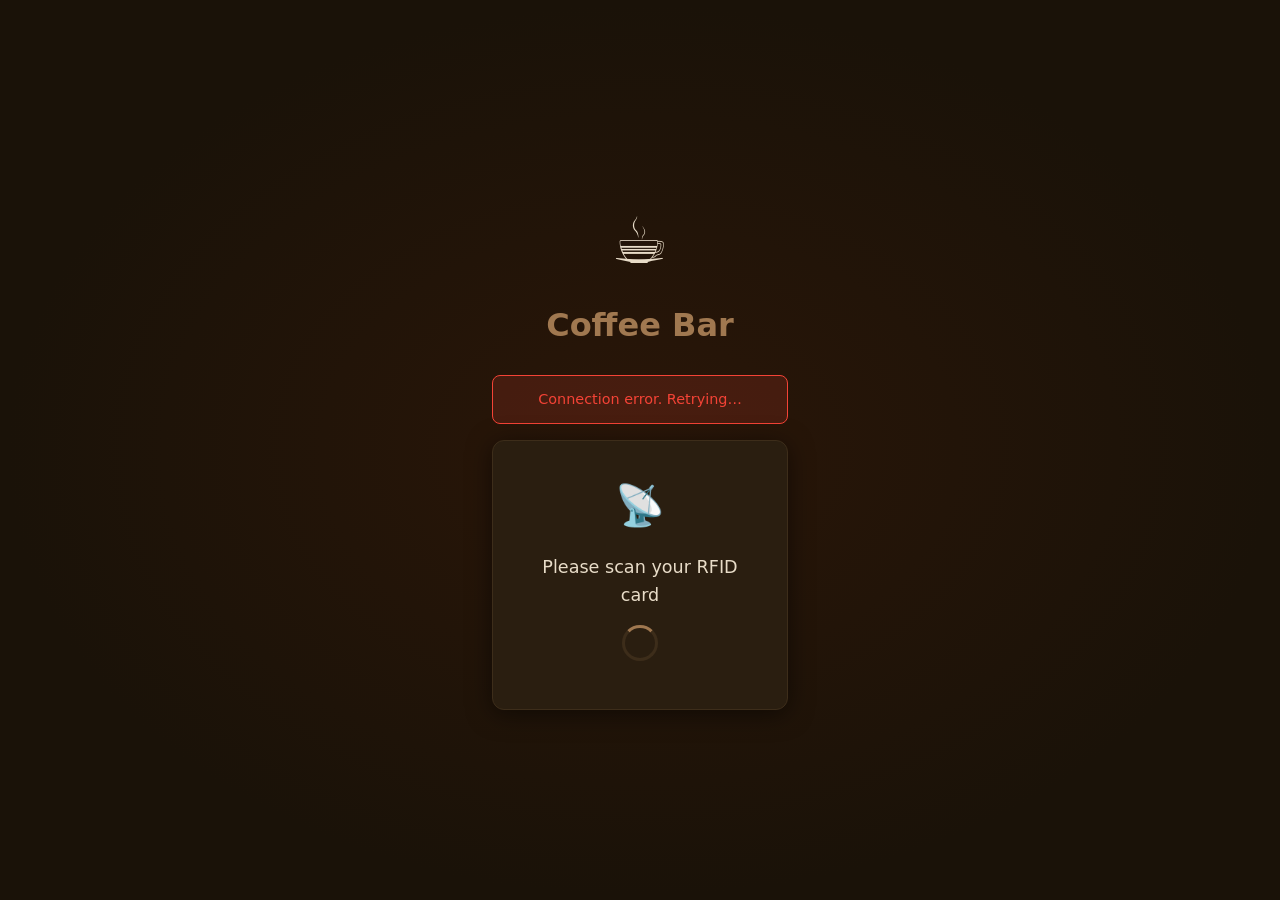
==== frontend/index.html @ e1b31953 "Initial commit" ====
<!DOCTYPE html>
<html lang="en">
<head>
  <meta charset="UTF-8">
  <meta name="viewport" content="width=device-width, initial-scale=1.0">
  <title>Coffee Bar — Login</title>
  <link rel="stylesheet" href="css/style.css">
</head>
<body class="login-page">
  <div class="login-container">
    <div class="coffee-logo">☕</div>
    <h1>Coffee Bar</h1>
    <div id="status-banner" class="status-banner hidden"></div>
    <div class="card login-card">
      <div class="rfid-icon">📡</div>
      <p id="login-message" class="login-message">Please scan your RFID card</p>
      <div id="spinner" class="spinner"></div>
    </div>
  </div>
  <script src="js/login.js"></script>
</body>
</html>
---- frontend/css/style.css ----
/* ---- Custom properties ---- */
:root {
  --coffee-brown: #6f4e37;
  --coffee-light: #a07850;
  --cream: #f5f0e8;
  --dark-bg: #1a1208;
  --card-bg: #2a1e10;
  --border: #3d2d1a;
  --text: #e8dcc8;
  --text-muted: #9a8070;
  --success: #4caf50;
  --warning: #ff9800;
  --error: #f44336;
  --info: #2196f3;
  --radius: 12px;
  --shadow: 0 4px 24px rgba(0,0,0,0.5);
}

/* ---- Reset & base ---- */
*, *::before, *::after { box-sizing: border-box; margin: 0; padding: 0; }

html, body {
  height: 100%;
  font-family: 'Segoe UI', system-ui, sans-serif;
  background: var(--dark-bg);
  color: var(--text);
  line-height: 1.6;
}

a { color: var(--coffee-light); text-decoration: none; }
a:hover { text-decoration: underline; }

/* ---- Typography ---- */
h1 { font-size: 2rem; font-weight: 700; }
h2 { font-size: 1.4rem; font-weight: 600; margin-bottom: 1rem; }
h3 { font-size: 1.1rem; font-weight: 600; }

/* ---- Layout ---- */
.main-content {
  max-width: 900px;
  margin: 0 auto;
  padding: 2rem 1rem;
}

/* ---- Header ---- */
.app-header {
  display: flex;
  align-items: center;
  justify-content: space-between;
  padding: 0.75rem 1.5rem;
  background: var(--card-bg);
  border-bottom: 1px solid var(--border);
  position: sticky;
  top: 0;
  z-index: 100;
}
.header-logo { font-size: 1.2rem; font-weight: 700; color: var(--coffee-light); }
.header-nav { display: flex; gap: 1.5rem; }
.header-nav a { color: var(--text-muted); font-size: 0.95rem; }
.header-nav a.active, .header-nav a:hover { color: var(--text); }
.header-user { display: flex; align-items: center; gap: 0.75rem; font-size: 0.9rem; }

/* ---- Card ---- */
.card {
  background: var(--card-bg);
  border: 1px solid var(--border);
  border-radius: var(--radius);
  padding: 1.5rem;
  box-shadow: var(--shadow);
}

/* ---- Buttons ---- */
.btn {
  display: inline-flex; align-items: center; justify-content: center;
  padding: 0.5rem 1.25rem;
  border: none; border-radius: 8px;
  font-size: 0.95rem; font-weight: 600; cursor: pointer;
  transition: opacity 0.15s;
}
.btn:disabled { opacity: 0.4; cursor: not-allowed; }
.btn-primary { background: var(--coffee-brown); color: #fff; }
.btn-primary:hover:not(:disabled) { background: var(--coffee-light); }
.btn-ghost { background: transparent; color: var(--text-muted); border: 1px solid var(--border); }
.btn-ghost:hover:not(:disabled) { color: var(--text); border-color: var(--coffee-light); }
.btn-danger { color: var(--error); }
.btn-sm { padding: 0.25rem 0.75rem; font-size: 0.85rem; }

/* ---- Status banners ---- */
.status-banner {
  padding: 0.75rem 1rem;
  border-radius: 8px;
  margin-bottom: 1rem;
  font-size: 0.9rem;
  font-weight: 500;
}
.status-banner.hidden { display: none; }
.status-warning { background: rgba(255,152,0,0.15); border: 1px solid var(--warning); color: var(--warning); }
.status-error   { background: rgba(244,67,54,0.15);  border: 1px solid var(--error);   color: var(--error); }
.status-info    { background: rgba(33,150,243,0.15);  border: 1px solid var(--info);    color: var(--info); }
.status-success { background: rgba(76,175,80,0.15);   border: 1px solid var(--success); color: var(--success); }

/* ---- Spinner ---- */
.spinner {
  width: 36px; height: 36px;
  border: 3px solid var(--border);
  border-top-color: var(--coffee-light);
  border-radius: 50%;
  animation: spin 0.8s linear infinite;
  margin: 1rem auto;
}
@keyframes spin { to { transform: rotate(360deg); } }

/* ---- Hidden utility ---- */
.hidden { display: none !important; }

/* ===== LOGIN PAGE ===== */
.login-page {
  display: flex;
  align-items: center;
  justify-content: center;
  min-height: 100vh;
  background: radial-gradient(ellipse at center, #2a1608 0%, var(--dark-bg) 70%);
}
.login-container { text-align: center; max-width: 360px; width: 100%; padding: 2rem; }
.coffee-logo { font-size: 4rem; margin-bottom: 0.5rem; }
.login-container h1 { color: var(--coffee-light); margin-bottom: 1.5rem; }
.login-card { padding: 2rem; }
.rfid-icon { font-size: 2.5rem; margin-bottom: 1rem; }
.login-message { font-size: 1.1rem; color: var(--text); margin-bottom: 1rem; }

/* ===== RECIPE GRID ===== */
.recipes-grid {
  display: grid;
  grid-template-columns: repeat(auto-fill, minmax(240px, 1fr));
  gap: 1rem;
}
.recipe-card {
  cursor: pointer;
  transition: transform 0.15s, border-color 0.15s;
}
.recipe-card:hover { transform: translateY(-3px); border-color: var(--coffee-light); }
.recipe-card.selected { border-color: var(--coffee-brown); background: #3a2a18; }
.recipe-card h3 { color: var(--coffee-light); margin-bottom: 0.5rem; }
.recipe-card p { color: var(--text-muted); font-size: 0.9rem; margin-bottom: 0.75rem; }
.step-count { font-size: 0.8rem; color: var(--text-muted); background: var(--dark-bg); padding: 0.2rem 0.5rem; border-radius: 4px; }

/* ===== BREW PAGE ===== */
.brew-main { max-width: 600px; }
.brew-loading { text-align: center; padding: 4rem 0; }

.step-progress {
  display: flex;
  gap: 8px;
  justify-content: center;
  margin-bottom: 1.5rem;
}
.progress-dot {
  width: 12px; height: 12px;
  border-radius: 50%;
  background: var(--border);
  transition: background 0.3s;
}
.progress-dot.done   { background: var(--coffee-brown); }
.progress-dot.active { background: var(--coffee-light); box-shadow: 0 0 8px var(--coffee-light); }

.brew-card { text-align: center; padding: 2rem; }
.step-type-icon { font-size: 2rem; margin-bottom: 0.5rem; }
.step-label { font-size: 1.3rem; margin-bottom: 1.5rem; }

/* Weight gauge */
.weight-gauge-wrap { position: relative; width: 160px; height: 160px; margin: 0 auto 1rem; }
.weight-gauge { width: 100%; height: 100%; transform: rotate(-90deg); }
.gauge-track { fill: none; stroke: var(--border); stroke-width: 10; }
.gauge-fill  { fill: none; stroke: var(--coffee-light); stroke-width: 10; stroke-linecap: round; transition: stroke-dashoffset 0.2s; }
.weight-display {
  position: absolute; top: 50%; left: 50%;
  transform: translate(-50%, -50%);
  text-align: center;
}
.weight-display span { font-size: 2rem; font-weight: 700; color: var(--text); }
.weight-unit { font-size: 1rem !important; color: var(--text-muted); }
.weight-target-label { color: var(--text-muted); font-size: 0.9rem; margin-bottom: 0.75rem; }
.stable-badge {
  display: inline-block;
  background: rgba(76,175,80,0.2); color: var(--success);
  border: 1px solid var(--success); border-radius: 20px;
  padding: 0.3rem 1rem; font-size: 0.9rem; font-weight: 600;
  margin-bottom: 1rem;
}

/* Timer */
.timer-display { margin-bottom: 1rem; }
.timer-display span { font-size: 3rem; font-weight: 700; font-variant-numeric: tabular-nums; color: var(--coffee-light); }
.timer-bar-wrap { background: var(--border); border-radius: 4px; height: 8px; overflow: hidden; margin-bottom: 1rem; }
.timer-bar { height: 100%; background: var(--coffee-light); transition: width 0.1s linear; }

/* Instruction */
.instruction-text { font-size: 1.1rem; color: var(--text); margin-bottom: 1.5rem; line-height: 1.7; }

.next-btn { margin-top: 0.5rem; width: 100%; padding: 0.75rem; font-size: 1rem; }

/* Complete / abandoned screens */
.complete-screen, .abandoned-screen {
  text-align: center; padding: 4rem 1rem;
}
.complete-icon, .abandoned-icon { font-size: 4rem; margin-bottom: 1rem; }

/* ===== HISTORY PAGE ===== */
.table-wrap { overflow-x: auto; }
.history-table {
  width: 100%; border-collapse: collapse;
  font-size: 0.9rem;
}
.history-table th, .history-table td {
  padding: 0.75rem 1rem;
  border-bottom: 1px solid var(--border);
  text-align: left;
}
.history-table th { color: var(--text-muted); font-weight: 600; }
.history-table tr:hover td { background: rgba(255,255,255,0.03); }
.loading-cell { text-align: center; }
.empty-state { color: var(--text-muted); padding: 2rem; text-align: center; }

.pagination { display: flex; align-items: center; justify-content: center; gap: 1rem; margin-top: 1.5rem; }

/* ===== ADMIN PAGE ===== */
.admin-main { max-width: 900px; }
.tab-bar { display: flex; gap: 0.5rem; margin-bottom: 1.5rem; border-bottom: 1px solid var(--border); padding-bottom: 0; }
.tab-btn { background: none; border: none; color: var(--text-muted); font-size: 1rem; padding: 0.5rem 1rem; cursor: pointer; border-bottom: 2px solid transparent; margin-bottom: -1px; }
.tab-btn.active { color: var(--coffee-light); border-bottom-color: var(--coffee-light); }

.panel-header { display: flex; align-items: center; justify-content: space-between; margin-bottom: 1rem; }

.admin-table { width: 100%; border-collapse: collapse; font-size: 0.9rem; }
.admin-table th, .admin-table td { padding: 0.75rem 1rem; border-bottom: 1px solid var(--border); text-align: left; }
.admin-table th { color: var(--text-muted); }

.badge { display: inline-block; padding: 0.15rem 0.5rem; border-radius: 4px; font-size: 0.75rem; font-weight: 600; }
.badge-admin   { background: rgba(111,78,55,0.4);  color: var(--coffee-light); }
.badge-client  { background: rgba(33,150,243,0.2); color: var(--info); }
.badge-active  { background: rgba(76,175,80,0.2);  color: var(--success); }
.badge-inactive{ background: rgba(158,158,158,0.2);color: var(--text-muted); }

/* Forms */
.form-card { margin-bottom: 1.5rem; }
.form-card label { display: block; margin-bottom: 0.75rem; font-size: 0.9rem; color: var(--text-muted); }
.form-card input[type="text"],
.form-card input[type="number"],
.form-card select,
.form-card textarea {
  display: block; width: 100%; margin-top: 0.25rem;
  padding: 0.5rem 0.75rem;
  background: var(--dark-bg); color: var(--text);
  border: 1px solid var(--border); border-radius: 6px;
  font-size: 0.95rem;
}
.form-card input:focus, .form-card select:focus, .form-card textarea:focus {
  outline: none; border-color: var(--coffee-light);
}
.checkbox-label { display: flex; align-items: center; gap: 0.5rem; cursor: pointer; }
.checkbox-label input { width: auto; }
.form-actions { display: flex; gap: 0.75rem; margin-top: 1rem; }
.form-error { color: var(--error); font-size: 0.85rem; margin-top: 0.5rem; }

/* Recipe admin */
.recipes-admin-list { display: grid; gap: 1rem; }
.recipe-admin-card { opacity: 1; }
.recipe-admin-card.inactive { opacity: 0.6; }
.recipe-admin-header { display: flex; align-items: center; justify-content: space-between; margin-bottom: 0.5rem; }
.recipe-admin-actions { display: flex; gap: 0.5rem; margin-top: 0.75rem; }

/* Steps builder */
.steps-header { display: flex; align-items: center; justify-content: space-between; margin: 1rem 0 0.5rem; }
.steps-list { display: flex; flex-direction: column; gap: 0.75rem; }
.step-row { background: var(--dark-bg); border: 1px solid var(--border); border-radius: 8px; padding: 1rem; }
.step-row-header { display: flex; align-items: center; justify-content: space-between; margin-bottom: 0.75rem; }
.step-num { font-weight: 600; color: var(--coffee-light); }
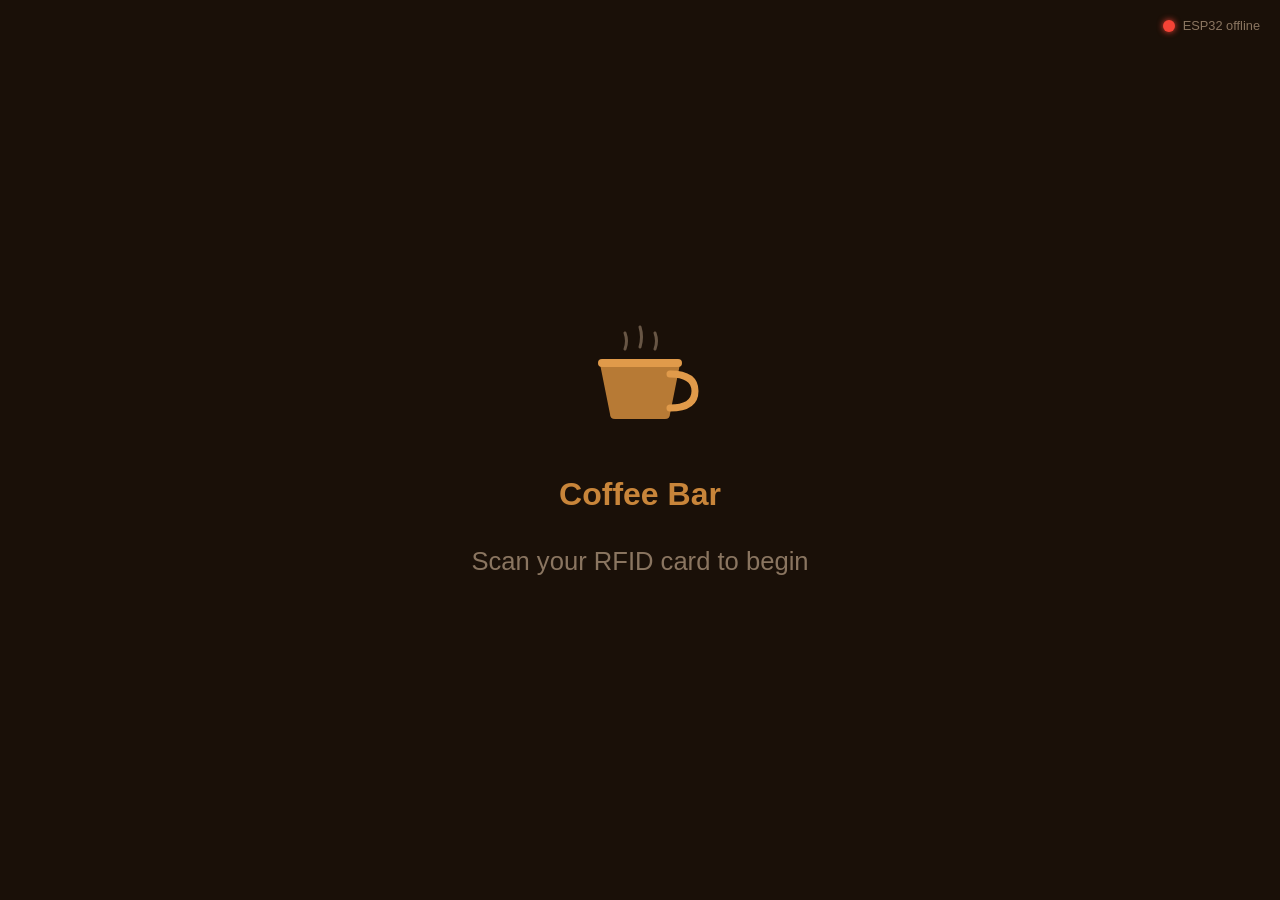
==== commit ba50654f: "Fix brew session restart and websocket handling" ====
--- a/frontend/index.html
+++ b/frontend/index.html
@@ -1,22 +1,45 @@
 <!DOCTYPE html>
 <html lang="en">
 <head>
-  <meta charset="UTF-8">
-  <meta name="viewport" content="width=device-width, initial-scale=1.0">
-  <title>Coffee Bar — Login</title>
-  <link rel="stylesheet" href="css/style.css">
+  <meta charset="UTF-8" />
+  <meta name="viewport" content="width=device-width, initial-scale=1.0" />
+  <title>Coffee Bar</title>
+  <link rel="stylesheet" href="css/style.css" />
 </head>
-<body class="login-page">
-  <div class="login-container">
-    <div class="coffee-logo">☕</div>
-    <h1>Coffee Bar</h1>
-    <div id="status-banner" class="status-banner hidden"></div>
-    <div class="card login-card">
-      <div class="rfid-icon">📡</div>
-      <p id="login-message" class="login-message">Please scan your RFID card</p>
-      <div id="spinner" class="spinner"></div>
+<body>
+  <div class="login-status-row">
+    <span id="esp-dot" class="esp-dot"></span>
+    <span id="esp-label">ESP32</span>
+  </div>
+
+  <div class="login-page">
+    <div class="coffee-cup">
+      <svg width="120" height="120" viewBox="0 0 120 120" fill="none" xmlns="http://www.w3.org/2000/svg">
+        <!-- Cup body -->
+        <path d="M20 45 L30 95 Q30 100 35 100 L85 100 Q90 100 90 95 L100 45 Z"
+              fill="#c8853a" opacity="0.9"/>
+        <!-- Cup rim -->
+        <rect x="18" y="40" width="84" height="8" rx="4" fill="#e09a4a"/>
+        <!-- Handle -->
+        <path d="M90 55 Q115 55 115 72 Q115 89 90 89"
+              stroke="#e09a4a" stroke-width="7" fill="none" stroke-linecap="round"/>
+        <!-- Steam lines -->
+        <path d="M45 30 Q48 22 45 14" stroke="#8a7560" stroke-width="3" fill="none"
+              stroke-linecap="round" opacity="0.7"/>
+        <path d="M60 28 Q63 18 60 8" stroke="#8a7560" stroke-width="3" fill="none"
+              stroke-linecap="round" opacity="0.7"/>
+        <path d="M75 30 Q78 22 75 14" stroke="#8a7560" stroke-width="3" fill="none"
+              stroke-linecap="round" opacity="0.7"/>
+      </svg>
     </div>
+
+    <h1 style="color: var(--accent);">Coffee Bar</h1>
+    <p class="login-title">Scan your RFID card to begin</p>
   </div>
+
+  <div id="toast-container"></div>
+  <script src="js/api.js"></script>
+  <script src="js/utils.js"></script>
   <script src="js/login.js"></script>
 </body>
 </html>
--- a/frontend/css/style.css
+++ b/frontend/css/style.css
@@ -1,277 +1,635 @@
-/* ---- Custom properties ---- */
+/* ── Custom properties ──────────────────────────────────────────────────── */
 :root {
-  --coffee-brown: #6f4e37;
-  --coffee-light: #a07850;
-  --cream: #f5f0e8;
-  --dark-bg: #1a1208;
-  --card-bg: #2a1e10;
-  --border: #3d2d1a;
-  --text: #e8dcc8;
-  --text-muted: #9a8070;
-  --success: #4caf50;
-  --warning: #ff9800;
-  --error: #f44336;
-  --info: #2196f3;
-  --radius: 12px;
-  --shadow: 0 4px 24px rgba(0,0,0,0.5);
-}
-
-/* ---- Reset & base ---- */
+  --bg:           #1a1008;
+  --surface:      #2d1f0e;
+  --surface2:     #3d2a12;
+  --accent:       #c8853a;
+  --accent-hover: #e09a4a;
+  --text:         #f0e6d3;
+  --text-muted:   #8a7560;
+  --success:      #4caf50;
+  --warning:      #ff9800;
+  --danger:       #f44336;
+  --radius:       12px;
+}
+
+/* ── Reset ──────────────────────────────────────────────────────────────── */
 *, *::before, *::after { box-sizing: border-box; margin: 0; padding: 0; }
-
-html, body {
-  height: 100%;
-  font-family: 'Segoe UI', system-ui, sans-serif;
-  background: var(--dark-bg);
+html, body { height: 100%; }
+body {
+  background: var(--bg);
   color: var(--text);
-  line-height: 1.6;
-}
-
-a { color: var(--coffee-light); text-decoration: none; }
-a:hover { text-decoration: underline; }
-
-/* ---- Typography ---- */
+  font-family: -apple-system, BlinkMacSystemFont, 'Segoe UI', sans-serif;
+  font-size: 16px;
+  line-height: 1.5;
+  -webkit-tap-highlight-color: transparent;
+}
+a { color: var(--accent); text-decoration: none; }
+button, input, select, textarea { font: inherit; }
+
+/* ── Typography ─────────────────────────────────────────────────────────── */
 h1 { font-size: 2rem; font-weight: 700; }
-h2 { font-size: 1.4rem; font-weight: 600; margin-bottom: 1rem; }
-h3 { font-size: 1.1rem; font-weight: 600; }
-
-/* ---- Layout ---- */
-.main-content {
-  max-width: 900px;
-  margin: 0 auto;
-  padding: 2rem 1rem;
-}
-
-/* ---- Header ---- */
-.app-header {
+h2 { font-size: 1.5rem; font-weight: 600; }
+h3 { font-size: 1.25rem; font-weight: 600; }
+
+/* ── Navigation ─────────────────────────────────────────────────────────── */
+.nav {
   display: flex;
   align-items: center;
   justify-content: space-between;
-  padding: 0.75rem 1.5rem;
-  background: var(--card-bg);
-  border-bottom: 1px solid var(--border);
+  padding: 0 1.5rem;
+  height: 56px;
+  background: var(--surface);
+  border-bottom: 1px solid var(--surface2);
   position: sticky;
   top: 0;
   z-index: 100;
 }
-.header-logo { font-size: 1.2rem; font-weight: 700; color: var(--coffee-light); }
-.header-nav { display: flex; gap: 1.5rem; }
-.header-nav a { color: var(--text-muted); font-size: 0.95rem; }
-.header-nav a.active, .header-nav a:hover { color: var(--text); }
-.header-user { display: flex; align-items: center; gap: 0.75rem; font-size: 0.9rem; }
-
-/* ---- Card ---- */
+.nav-brand {
+  font-size: 1.2rem;
+  font-weight: 700;
+  color: var(--accent);
+}
+.nav-links {
+  display: flex;
+  align-items: center;
+  gap: 1rem;
+}
+.nav-links a {
+  color: var(--text-muted);
+  font-size: 0.9rem;
+  transition: color 0.2s;
+}
+.nav-links a:hover { color: var(--text); }
+.nav-user {
+  color: var(--text-muted);
+  font-size: 0.9rem;
+}
+
+/* ── Buttons ────────────────────────────────────────────────────────────── */
+.btn {
+  display: inline-flex;
+  align-items: center;
+  justify-content: center;
+  gap: 0.4rem;
+  padding: 0.65rem 1.25rem;
+  border: none;
+  border-radius: var(--radius);
+  cursor: pointer;
+  font-size: 1rem;
+  font-weight: 600;
+  transition: background 0.2s, opacity 0.2s;
+  white-space: nowrap;
+  min-height: 44px;
+}
+.btn:disabled { opacity: 0.45; cursor: not-allowed; }
+
+.btn-primary   { background: var(--accent);  color: #fff; }
+.btn-primary:hover:not(:disabled) { background: var(--accent-hover); }
+
+.btn-secondary { background: var(--surface2); color: var(--text); }
+.btn-secondary:hover:not(:disabled) { background: #4a3518; }
+
+.btn-danger    { background: var(--danger); color: #fff; }
+.btn-danger:hover:not(:disabled) { background: #d32f2f; }
+
+.btn-sm { padding: 0.4rem 0.8rem; font-size: 0.85rem; min-height: 36px; }
+
+/* ── Inputs ─────────────────────────────────────────────────────────────── */
+.input, .select, textarea.input {
+  width: 100%;
+  padding: 0.65rem 0.9rem;
+  background: var(--surface2);
+  border: 1px solid #4a3518;
+  border-radius: var(--radius);
+  color: var(--text);
+  font-size: 1rem;
+  outline: none;
+  transition: border-color 0.2s;
+}
+.input:focus, .select:focus, textarea.input:focus {
+  border-color: var(--accent);
+}
+.input::placeholder { color: var(--text-muted); }
+.select option { background: var(--surface); }
+textarea.input { resize: vertical; min-height: 80px; }
+
+label {
+  display: block;
+  font-size: 0.85rem;
+  color: var(--text-muted);
+  margin-bottom: 0.3rem;
+}
+.form-group { margin-bottom: 1rem; }
+
+/* ── Cards ──────────────────────────────────────────────────────────────── */
 .card {
-  background: var(--card-bg);
-  border: 1px solid var(--border);
-  border-radius: var(--radius);
+  background: var(--surface);
+  border-radius: var(--radius);
+  padding: 1.25rem;
+  border: 1px solid var(--surface2);
+  transition: border-color 0.2s, transform 0.15s;
+}
+.card:hover { border-color: var(--accent); }
+.card-clickable { cursor: pointer; }
+.card-clickable:hover { transform: translateY(-2px); }
+
+/* ── Modal ──────────────────────────────────────────────────────────────── */
+.modal {
+  display: none;
+  position: fixed;
+  inset: 0;
+  z-index: 500;
+  align-items: center;
+  justify-content: center;
+}
+.modal.open { display: flex; }
+.modal-backdrop {
+  position: absolute;
+  inset: 0;
+  background: rgba(0,0,0,0.75);
+}
+.modal-content {
+  position: relative;
+  background: var(--surface);
+  border-radius: var(--radius);
+  padding: 1.75rem;
+  width: min(480px, 92vw);
+  max-height: 90vh;
+  overflow-y: auto;
+  z-index: 1;
+  border: 1px solid var(--surface2);
+}
+.modal-header {
+  display: flex;
+  justify-content: space-between;
+  align-items: center;
+  margin-bottom: 1.25rem;
+}
+.modal-close {
+  background: none;
+  border: none;
+  color: var(--text-muted);
+  font-size: 1.4rem;
+  cursor: pointer;
+  line-height: 1;
+}
+.modal-close:hover { color: var(--text); }
+.modal-footer {
+  display: flex;
+  gap: 0.75rem;
+  justify-content: flex-end;
+  margin-top: 1.25rem;
+}
+
+/* ── Overlay (full-screen blocking) ─────────────────────────────────────── */
+.overlay {
+  display: none;
+  position: fixed;
+  inset: 0;
+  background: rgba(0,0,0,0.88);
+  z-index: 1000;
+  align-items: center;
+  justify-content: center;
+  flex-direction: column;
+  gap: 1rem;
+  text-align: center;
+  padding: 2rem;
+}
+.overlay.open { display: flex; }
+.overlay-icon { font-size: 3rem; }
+.overlay-text { font-size: 1.25rem; color: var(--warning); font-weight: 600; }
+
+/* ── Progress bar ───────────────────────────────────────────────────────── */
+.progress-track {
+  width: 100%;
+  height: 6px;
+  background: var(--surface2);
+  border-radius: 99px;
+  overflow: hidden;
+}
+.progress-bar {
+  height: 100%;
+  background: var(--accent);
+  border-radius: 99px;
+  transition: width 0.3s ease;
+}
+.progress-bar.success { background: var(--success); }
+
+/* ── Toast ──────────────────────────────────────────────────────────────── */
+#toast-container {
+  position: fixed;
+  top: 1rem;
+  right: 1rem;
+  z-index: 2000;
+  display: flex;
+  flex-direction: column;
+  gap: 0.5rem;
+  pointer-events: none;
+}
+.toast {
+  background: var(--surface);
+  border-radius: var(--radius);
+  padding: 0.75rem 1.1rem;
+  font-size: 0.9rem;
+  box-shadow: 0 4px 16px rgba(0,0,0,0.5);
+  border-left: 4px solid var(--accent);
+  animation: toast-in 0.25s ease;
+  pointer-events: auto;
+  max-width: 320px;
+}
+.toast-success { border-left-color: var(--success); }
+.toast-error   { border-left-color: var(--danger); }
+.toast-info    { border-left-color: var(--accent); }
+@keyframes toast-in {
+  from { opacity: 0; transform: translateX(20px); }
+  to   { opacity: 1; transform: translateX(0); }
+}
+
+/* ── Spinner ────────────────────────────────────────────────────────────── */
+.spinner {
+  display: inline-block;
+  width: 1em;
+  height: 1em;
+  border: 2px solid rgba(255,255,255,0.3);
+  border-top-color: #fff;
+  border-radius: 50%;
+  animation: spin 0.7s linear infinite;
+  vertical-align: middle;
+}
+@keyframes spin { to { transform: rotate(360deg); } }
+
+/* ── ESP32 status dot ───────────────────────────────────────────────────── */
+.esp-dot {
+  width: 12px;
+  height: 12px;
+  border-radius: 50%;
+  background: var(--danger);
+  box-shadow: 0 0 6px var(--danger);
+  transition: background 0.3s, box-shadow 0.3s;
+  flex-shrink: 0;
+}
+.esp-dot.online {
+  background: var(--success);
+  box-shadow: 0 0 6px var(--success);
+}
+
+/* ── Tabs ────────────────────────────────────────────────────────────────── */
+.tabs {
+  display: flex;
+  gap: 0.25rem;
+  border-bottom: 2px solid var(--surface2);
+  margin-bottom: 1.5rem;
+}
+.tab-btn {
+  padding: 0.6rem 1.2rem;
+  background: none;
+  border: none;
+  color: var(--text-muted);
+  cursor: pointer;
+  font-size: 1rem;
+  font-weight: 600;
+  border-bottom: 2px solid transparent;
+  margin-bottom: -2px;
+  transition: color 0.2s, border-color 0.2s;
+}
+.tab-btn.active { color: var(--accent); border-bottom-color: var(--accent); }
+.tab-panel { display: none; }
+.tab-panel.active { display: block; }
+
+/* ── Table ──────────────────────────────────────────────────────────────── */
+.table-wrap { overflow-x: auto; }
+table {
+  width: 100%;
+  border-collapse: collapse;
+  font-size: 0.95rem;
+}
+th, td {
+  padding: 0.75rem 1rem;
+  text-align: left;
+  border-bottom: 1px solid var(--surface2);
+}
+th {
+  color: var(--text-muted);
+  font-size: 0.8rem;
+  text-transform: uppercase;
+  letter-spacing: 0.05em;
+}
+tr:hover td { background: var(--surface2); }
+.actions { display: flex; gap: 0.4rem; }
+
+/* ── Page layout helpers ─────────────────────────────────────────────────── */
+.page {
+  max-width: 1100px;
+  margin: 0 auto;
   padding: 1.5rem;
-  box-shadow: var(--shadow);
-}
-
-/* ---- Buttons ---- */
-.btn {
-  display: inline-flex; align-items: center; justify-content: center;
-  padding: 0.5rem 1.25rem;
-  border: none; border-radius: 8px;
-  font-size: 0.95rem; font-weight: 600; cursor: pointer;
-  transition: opacity 0.15s;
-}
-.btn:disabled { opacity: 0.4; cursor: not-allowed; }
-.btn-primary { background: var(--coffee-brown); color: #fff; }
-.btn-primary:hover:not(:disabled) { background: var(--coffee-light); }
-.btn-ghost { background: transparent; color: var(--text-muted); border: 1px solid var(--border); }
-.btn-ghost:hover:not(:disabled) { color: var(--text); border-color: var(--coffee-light); }
-.btn-danger { color: var(--error); }
-.btn-sm { padding: 0.25rem 0.75rem; font-size: 0.85rem; }
-
-/* ---- Status banners ---- */
-.status-banner {
-  padding: 0.75rem 1rem;
+}
+.section-header {
+  display: flex;
+  align-items: center;
+  justify-content: space-between;
+  margin-bottom: 1.25rem;
+}
+
+/* ── Badge ───────────────────────────────────────────────────────────────── */
+.badge {
+  display: inline-block;
+  padding: 0.2rem 0.55rem;
+  border-radius: 99px;
+  font-size: 0.75rem;
+  font-weight: 600;
+  background: var(--surface2);
+  color: var(--text-muted);
+}
+.badge-accent { background: var(--accent); color: #fff; }
+
+/* ── Banner ─────────────────────────────────────────────────────────────── */
+.banner {
+  background: var(--surface2);
+  border: 1px solid var(--accent);
+  border-radius: var(--radius);
+  padding: 0.9rem 1.25rem;
+  display: flex;
+  align-items: center;
+  gap: 1rem;
+  margin-bottom: 1.5rem;
+}
+.banner p { flex: 1; }
+
+/* ──────────────────────────────────────────────────────────────────────────
+   LOGIN PAGE
+──────────────────────────────────────────────────────────────────────────── */
+.login-page {
+  min-height: 100vh;
+  display: flex;
+  flex-direction: column;
+  align-items: center;
+  justify-content: center;
+  text-align: center;
+  gap: 1.5rem;
+  padding: 2rem;
+}
+.login-status-row {
+  position: fixed;
+  top: 1rem;
+  right: 1.25rem;
+  display: flex;
+  align-items: center;
+  gap: 0.5rem;
+  font-size: 0.8rem;
+  color: var(--text-muted);
+}
+.coffee-cup {
+  animation: pulse-cup 2s ease-in-out infinite;
+}
+@keyframes pulse-cup {
+  0%, 100% { transform: scale(1);    opacity: 1; }
+  50%       { transform: scale(1.08); opacity: 0.85; }
+}
+.login-title {
+  font-size: 1.6rem;
+  color: var(--text-muted);
+  font-weight: 400;
+}
+
+/* ──────────────────────────────────────────────────────────────────────────
+   SELECT PAGE
+──────────────────────────────────────────────────────────────────────────── */
+.recipe-grid {
+  display: grid;
+  grid-template-columns: repeat(auto-fill, minmax(260px, 1fr));
+  gap: 1.25rem;
+}
+.recipe-card-meta {
+  display: flex;
+  gap: 0.5rem;
+  margin-top: 0.75rem;
+  flex-wrap: wrap;
+}
+.recipe-name { font-size: 1.15rem; font-weight: 700; margin-bottom: 0.35rem; }
+.recipe-desc { color: var(--text-muted); font-size: 0.9rem; }
+
+/* ──────────────────────────────────────────────────────────────────────────
+   BREW PAGE
+──────────────────────────────────────────────────────────────────────────── */
+.brew-layout {
+  display: grid;
+  grid-template-columns: 1fr 280px;
+  grid-template-rows: auto 1fr;
+  height: calc(100vh - 56px);
+  overflow: hidden;
+}
+.brew-top-bar {
+  grid-column: 1 / -1;
+  background: var(--surface);
+  border-bottom: 1px solid var(--surface2);
+  padding: 0.75rem 1.5rem;
+  display: flex;
+  flex-direction: column;
+  gap: 0.35rem;
+}
+.brew-top-meta {
+  display: flex;
+  justify-content: space-between;
+  align-items: center;
+  font-size: 0.9rem;
+  color: var(--text-muted);
+}
+.brew-recipe-name { font-size: 1.1rem; font-weight: 700; color: var(--text); }
+.brew-main {
+  padding: 2rem;
+  overflow-y: auto;
+  display: flex;
+  align-items: flex-start;
+  justify-content: center;
+}
+.step-card {
+  width: 100%;
+  max-width: 560px;
+}
+.step-type-label {
+  font-size: 0.75rem;
+  text-transform: uppercase;
+  letter-spacing: 0.08em;
+  color: var(--text-muted);
+  margin-bottom: 0.4rem;
+}
+.step-label { font-size: 1.4rem; font-weight: 700; margin-bottom: 1.25rem; }
+.step-instruction-text {
+  font-size: 1.1rem;
+  color: var(--text-muted);
+  line-height: 1.7;
+  margin-bottom: 1.5rem;
+}
+
+/* Timer */
+.timer-display {
+  font-size: 5rem;
+  font-weight: 700;
+  font-variant-numeric: tabular-nums;
+  color: var(--accent);
+  margin: 0.5rem 0 1.25rem;
+  line-height: 1;
+}
+
+/* Weight */
+.weight-target-label {
+  font-size: 1rem;
+  color: var(--text-muted);
+  margin-bottom: 0.75rem;
+}
+.weight-display {
+  font-size: 5rem;
+  font-weight: 700;
+  font-variant-numeric: tabular-nums;
+  color: var(--text);
+  margin: 0.5rem 0 1rem;
+  line-height: 1;
+  transition: color 0.4s;
+}
+.weight-display.stable { color: var(--success); }
+.weight-progress-wrap { margin-bottom: 1.25rem; }
+.weight-controls { display: flex; gap: 0.75rem; flex-wrap: wrap; align-items: center; }
+.tare-btn { margin-left: auto; }
+
+/* Step sidebar */
+.step-sidebar {
+  background: var(--surface);
+  border-left: 1px solid var(--surface2);
+  overflow-y: auto;
+  padding: 1rem;
+}
+.sidebar-title {
+  font-size: 0.75rem;
+  text-transform: uppercase;
+  letter-spacing: 0.08em;
+  color: var(--text-muted);
+  margin-bottom: 0.75rem;
+}
+.sidebar-step {
+  display: flex;
+  align-items: center;
+  gap: 0.6rem;
+  padding: 0.6rem 0.75rem;
   border-radius: 8px;
-  margin-bottom: 1rem;
+  font-size: 0.88rem;
+  color: var(--text-muted);
+  margin-bottom: 0.25rem;
+  transition: background 0.15s;
+}
+.sidebar-step.current {
+  background: var(--surface2);
+  color: var(--text);
+  font-weight: 600;
+}
+.sidebar-step.done { text-decoration: line-through; opacity: 0.55; }
+.sidebar-step-icon { font-size: 1rem; flex-shrink: 0; }
+.sidebar-check { color: var(--success); flex-shrink: 0; }
+
+/* Brew completion */
+#complete-screen {
+  display: none;
+  position: fixed;
+  inset: 0;
+  background: var(--bg);
+  z-index: 900;
+  flex-direction: column;
+  align-items: center;
+  justify-content: center;
+  text-align: center;
+  gap: 1.5rem;
+}
+#complete-screen.open { display: flex; }
+.complete-icon {
+  font-size: 5rem;
+  animation: bounce-in 0.5s cubic-bezier(0.34,1.56,0.64,1);
+}
+@keyframes bounce-in {
+  from { transform: scale(0.3); opacity: 0; }
+  to   { transform: scale(1);   opacity: 1; }
+}
+
+/* ──────────────────────────────────────────────────────────────────────────
+   HISTORY PAGE
+──────────────────────────────────────────────────────────────────────────── */
+.history-filters {
+  display: flex;
+  gap: 1rem;
+  align-items: center;
+  margin-bottom: 1.25rem;
+  flex-wrap: wrap;
+}
+.pagination {
+  display: flex;
+  align-items: center;
+  justify-content: center;
+  gap: 1rem;
+  margin-top: 1.5rem;
+  color: var(--text-muted);
   font-size: 0.9rem;
-  font-weight: 500;
-}
-.status-banner.hidden { display: none; }
-.status-warning { background: rgba(255,152,0,0.15); border: 1px solid var(--warning); color: var(--warning); }
-.status-error   { background: rgba(244,67,54,0.15);  border: 1px solid var(--error);   color: var(--error); }
-.status-info    { background: rgba(33,150,243,0.15);  border: 1px solid var(--info);    color: var(--info); }
-.status-success { background: rgba(76,175,80,0.15);   border: 1px solid var(--success); color: var(--success); }
-
-/* ---- Spinner ---- */
-.spinner {
-  width: 36px; height: 36px;
-  border: 3px solid var(--border);
-  border-top-color: var(--coffee-light);
-  border-radius: 50%;
-  animation: spin 0.8s linear infinite;
-  margin: 1rem auto;
-}
-@keyframes spin { to { transform: rotate(360deg); } }
-
-/* ---- Hidden utility ---- */
-.hidden { display: none !important; }
-
-/* ===== LOGIN PAGE ===== */
-.login-page {
-  display: flex;
-  align-items: center;
-  justify-content: center;
-  min-height: 100vh;
-  background: radial-gradient(ellipse at center, #2a1608 0%, var(--dark-bg) 70%);
-}
-.login-container { text-align: center; max-width: 360px; width: 100%; padding: 2rem; }
-.coffee-logo { font-size: 4rem; margin-bottom: 0.5rem; }
-.login-container h1 { color: var(--coffee-light); margin-bottom: 1.5rem; }
-.login-card { padding: 2rem; }
-.rfid-icon { font-size: 2.5rem; margin-bottom: 1rem; }
-.login-message { font-size: 1.1rem; color: var(--text); margin-bottom: 1rem; }
-
-/* ===== RECIPE GRID ===== */
-.recipes-grid {
-  display: grid;
-  grid-template-columns: repeat(auto-fill, minmax(240px, 1fr));
-  gap: 1rem;
-}
-.recipe-card {
-  cursor: pointer;
-  transition: transform 0.15s, border-color 0.15s;
-}
-.recipe-card:hover { transform: translateY(-3px); border-color: var(--coffee-light); }
-.recipe-card.selected { border-color: var(--coffee-brown); background: #3a2a18; }
-.recipe-card h3 { color: var(--coffee-light); margin-bottom: 0.5rem; }
-.recipe-card p { color: var(--text-muted); font-size: 0.9rem; margin-bottom: 0.75rem; }
-.step-count { font-size: 0.8rem; color: var(--text-muted); background: var(--dark-bg); padding: 0.2rem 0.5rem; border-radius: 4px; }
-
-/* ===== BREW PAGE ===== */
-.brew-main { max-width: 600px; }
-.brew-loading { text-align: center; padding: 4rem 0; }
-
-.step-progress {
-  display: flex;
-  gap: 8px;
-  justify-content: center;
-  margin-bottom: 1.5rem;
-}
-.progress-dot {
-  width: 12px; height: 12px;
-  border-radius: 50%;
-  background: var(--border);
-  transition: background 0.3s;
-}
-.progress-dot.done   { background: var(--coffee-brown); }
-.progress-dot.active { background: var(--coffee-light); box-shadow: 0 0 8px var(--coffee-light); }
-
-.brew-card { text-align: center; padding: 2rem; }
-.step-type-icon { font-size: 2rem; margin-bottom: 0.5rem; }
-.step-label { font-size: 1.3rem; margin-bottom: 1.5rem; }
-
-/* Weight gauge */
-.weight-gauge-wrap { position: relative; width: 160px; height: 160px; margin: 0 auto 1rem; }
-.weight-gauge { width: 100%; height: 100%; transform: rotate(-90deg); }
-.gauge-track { fill: none; stroke: var(--border); stroke-width: 10; }
-.gauge-fill  { fill: none; stroke: var(--coffee-light); stroke-width: 10; stroke-linecap: round; transition: stroke-dashoffset 0.2s; }
-.weight-display {
-  position: absolute; top: 50%; left: 50%;
-  transform: translate(-50%, -50%);
-  text-align: center;
-}
-.weight-display span { font-size: 2rem; font-weight: 700; color: var(--text); }
-.weight-unit { font-size: 1rem !important; color: var(--text-muted); }
-.weight-target-label { color: var(--text-muted); font-size: 0.9rem; margin-bottom: 0.75rem; }
-.stable-badge {
-  display: inline-block;
-  background: rgba(76,175,80,0.2); color: var(--success);
-  border: 1px solid var(--success); border-radius: 20px;
-  padding: 0.3rem 1rem; font-size: 0.9rem; font-weight: 600;
-  margin-bottom: 1rem;
-}
-
-/* Timer */
-.timer-display { margin-bottom: 1rem; }
-.timer-display span { font-size: 3rem; font-weight: 700; font-variant-numeric: tabular-nums; color: var(--coffee-light); }
-.timer-bar-wrap { background: var(--border); border-radius: 4px; height: 8px; overflow: hidden; margin-bottom: 1rem; }
-.timer-bar { height: 100%; background: var(--coffee-light); transition: width 0.1s linear; }
-
-/* Instruction */
-.instruction-text { font-size: 1.1rem; color: var(--text); margin-bottom: 1.5rem; line-height: 1.7; }
-
-.next-btn { margin-top: 0.5rem; width: 100%; padding: 0.75rem; font-size: 1rem; }
-
-/* Complete / abandoned screens */
-.complete-screen, .abandoned-screen {
-  text-align: center; padding: 4rem 1rem;
-}
-.complete-icon, .abandoned-icon { font-size: 4rem; margin-bottom: 1rem; }
-
-/* ===== HISTORY PAGE ===== */
-.table-wrap { overflow-x: auto; }
-.history-table {
-  width: 100%; border-collapse: collapse;
-  font-size: 0.9rem;
-}
-.history-table th, .history-table td {
-  padding: 0.75rem 1rem;
-  border-bottom: 1px solid var(--border);
-  text-align: left;
-}
-.history-table th { color: var(--text-muted); font-weight: 600; }
-.history-table tr:hover td { background: rgba(255,255,255,0.03); }
-.loading-cell { text-align: center; }
-.empty-state { color: var(--text-muted); padding: 2rem; text-align: center; }
-
-.pagination { display: flex; align-items: center; justify-content: center; gap: 1rem; margin-top: 1.5rem; }
-
-/* ===== ADMIN PAGE ===== */
-.admin-main { max-width: 900px; }
-.tab-bar { display: flex; gap: 0.5rem; margin-bottom: 1.5rem; border-bottom: 1px solid var(--border); padding-bottom: 0; }
-.tab-btn { background: none; border: none; color: var(--text-muted); font-size: 1rem; padding: 0.5rem 1rem; cursor: pointer; border-bottom: 2px solid transparent; margin-bottom: -1px; }
-.tab-btn.active { color: var(--coffee-light); border-bottom-color: var(--coffee-light); }
-
-.panel-header { display: flex; align-items: center; justify-content: space-between; margin-bottom: 1rem; }
-
-.admin-table { width: 100%; border-collapse: collapse; font-size: 0.9rem; }
-.admin-table th, .admin-table td { padding: 0.75rem 1rem; border-bottom: 1px solid var(--border); text-align: left; }
-.admin-table th { color: var(--text-muted); }
-
-.badge { display: inline-block; padding: 0.15rem 0.5rem; border-radius: 4px; font-size: 0.75rem; font-weight: 600; }
-.badge-admin   { background: rgba(111,78,55,0.4);  color: var(--coffee-light); }
-.badge-client  { background: rgba(33,150,243,0.2); color: var(--info); }
-.badge-active  { background: rgba(76,175,80,0.2);  color: var(--success); }
-.badge-inactive{ background: rgba(158,158,158,0.2);color: var(--text-muted); }
-
-/* Forms */
-.form-card { margin-bottom: 1.5rem; }
-.form-card label { display: block; margin-bottom: 0.75rem; font-size: 0.9rem; color: var(--text-muted); }
-.form-card input[type="text"],
-.form-card input[type="number"],
-.form-card select,
-.form-card textarea {
-  display: block; width: 100%; margin-top: 0.25rem;
-  padding: 0.5rem 0.75rem;
-  background: var(--dark-bg); color: var(--text);
-  border: 1px solid var(--border); border-radius: 6px;
-  font-size: 0.95rem;
-}
-.form-card input:focus, .form-card select:focus, .form-card textarea:focus {
-  outline: none; border-color: var(--coffee-light);
-}
-.checkbox-label { display: flex; align-items: center; gap: 0.5rem; cursor: pointer; }
-.checkbox-label input { width: auto; }
-.form-actions { display: flex; gap: 0.75rem; margin-top: 1rem; }
-.form-error { color: var(--error); font-size: 0.85rem; margin-top: 0.5rem; }
-
-/* Recipe admin */
-.recipes-admin-list { display: grid; gap: 1rem; }
-.recipe-admin-card { opacity: 1; }
-.recipe-admin-card.inactive { opacity: 0.6; }
-.recipe-admin-header { display: flex; align-items: center; justify-content: space-between; margin-bottom: 0.5rem; }
-.recipe-admin-actions { display: flex; gap: 0.5rem; margin-top: 0.75rem; }
-
-/* Steps builder */
-.steps-header { display: flex; align-items: center; justify-content: space-between; margin: 1rem 0 0.5rem; }
-.steps-list { display: flex; flex-direction: column; gap: 0.75rem; }
-.step-row { background: var(--dark-bg); border: 1px solid var(--border); border-radius: 8px; padding: 1rem; }
-.step-row-header { display: flex; align-items: center; justify-content: space-between; margin-bottom: 0.75rem; }
-.step-num { font-weight: 600; color: var(--coffee-light); }
+}
+
+/* ──────────────────────────────────────────────────────────────────────────
+   ADMIN PAGE
+──────────────────────────────────────────────────────────────────────────── */
+.recipe-editor {
+  display: none;
+  background: var(--surface);
+  border: 1px solid var(--surface2);
+  border-radius: var(--radius);
+  padding: 1.5rem;
+  margin-top: 1.5rem;
+}
+.recipe-editor.open { display: block; }
+.step-rows { list-style: none; margin-bottom: 1rem; }
+.step-row {
+  display: flex;
+  align-items: center;
+  gap: 0.5rem;
+  background: var(--surface2);
+  border-radius: 8px;
+  padding: 0.6rem 0.75rem;
+  margin-bottom: 0.4rem;
+  cursor: grab;
+}
+.step-row.dragging { opacity: 0.4; }
+.step-row.drag-over { outline: 2px dashed var(--accent); }
+.drag-handle {
+  color: var(--text-muted);
+  cursor: grab;
+  padding: 0 0.25rem;
+  user-select: none;
+}
+.step-row-label { flex: 1; font-size: 0.9rem; }
+.step-type-icon { font-size: 1rem; }
+.add-step-panel {
+  background: var(--surface2);
+  border-radius: var(--radius);
+  padding: 1rem;
+  margin-top: 0.75rem;
+  display: none;
+}
+.add-step-panel.open { display: block; }
+.step-type-picker { display: flex; gap: 0.5rem; margin-bottom: 1rem; flex-wrap: wrap; }
+.step-fields { display: grid; grid-template-columns: 1fr 1fr; gap: 0.75rem; }
+.step-fields .full-width { grid-column: 1 / -1; }
+
+/* ──────────────────────────────────────────────────────────────────────────
+   RESPONSIVE (≤768px)
+──────────────────────────────────────────────────────────────────────────── */
+@media (max-width: 768px) {
+  .brew-layout {
+    grid-template-columns: 1fr;
+    grid-template-rows: auto 1fr auto;
+  }
+  .brew-main { padding: 1rem; align-items: flex-start; }
+  .step-sidebar {
+    border-left: none;
+    border-top: 1px solid var(--surface2);
+    max-height: 180px;
+  }
+  .timer-display, .weight-display { font-size: 3.5rem; }
+  .recipe-grid { grid-template-columns: 1fr; }
+  .nav-links { gap: 0.5rem; }
+  .step-fields { grid-template-columns: 1fr; }
+}
